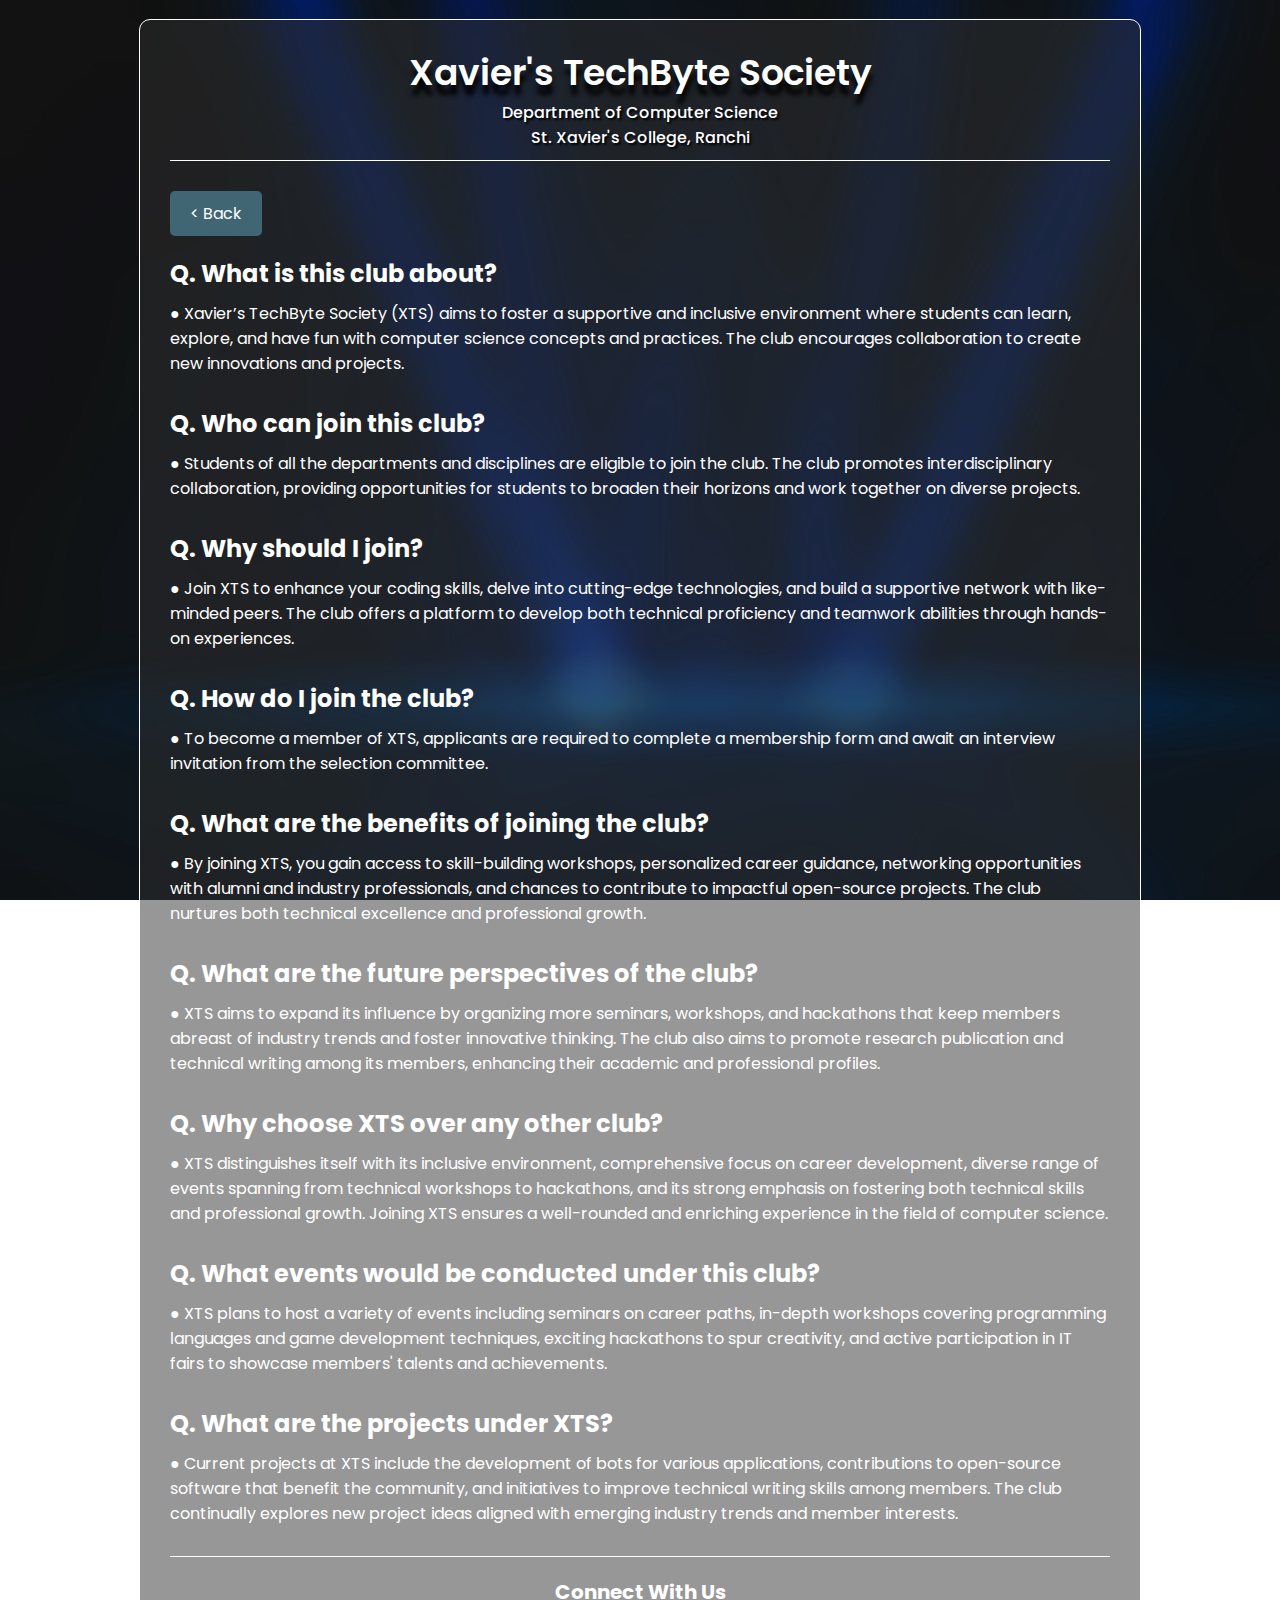
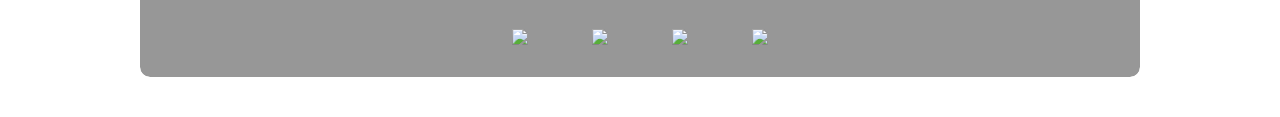
==== templates/faqs.html @ 8b595ccf "frontend update" ====
<!DOCTYPE html>
<html lang="en">
<head>
    <meta charset="UTF-8">
    <meta name="viewport" content="width=device-width, initial-scale=1.0"/>
    <link rel="apple-touch-icon" sizes="180x180" href="/assets/apple-touch-icon.png">
    <link rel="icon" type="image/png" sizes="32x32" href="/assets/favicon-32x32.png">
    <link rel="icon" type="image/png" sizes="16x16" href="/assets/favicon-16x16.png">
    <link rel="manifest" href="/assets/site.webmanifest">
    <link rel="stylesheet" href="/static/faqstyles.css">
    <title>XTS Recruitment Form</title>
</head>
<body>
    <div class="container">
        <h1 class="titleText">Xavier's TechByte Society</h1> 
        <h4 class="subtitleText">Department of Computer Science <br> St. Xavier's College, Ranchi</h4>

        <a href="/register" class="back-button">< Back</a>
        <div class="section">
            <div class="question">
                Q. What is this club about?
            </div>
            <div class="answer">
                ● Xavier’s TechByte Society (XTS) aims to foster a supportive and inclusive environment where students can learn, explore, and have fun with computer science concepts and practices. The club encourages collaboration to create new innovations and projects.
            </div>
        </div>
        
        <div class="section">
            <div class="question">
                Q. Who can join this club?
            </div>
            <div class="answer">
                ● Students of all the departments and disciplines are eligible to join the club. The club promotes interdisciplinary collaboration, providing opportunities for students to broaden their horizons and work together on diverse projects.
            </div>
        </div>
        
        <div class="section">
            <div class="question">
                Q. Why should I join?
            </div>
            <div class="answer">
                ● Join XTS to enhance your coding skills, delve into cutting-edge technologies, and build a supportive network with like-minded peers. The club offers a platform to develop both technical proficiency and teamwork abilities through hands-on experiences.
            </div>
        </div>
        
        <div class="section">
            <div class="question">
                Q. How do I join the club?
            </div>
            <div class="answer">
                ● To become a member of XTS, applicants are required to complete a membership form and await an interview invitation from the selection committee.
            </div>
        </div>
        
        <div class="section">
            <div class="question">
                Q. What are the benefits of joining the club?
            </div>
            <div class="answer">
                ● By joining XTS, you gain access to skill-building workshops, personalized career guidance, networking opportunities with alumni and industry professionals, and chances to contribute to impactful open-source projects. The club nurtures both technical excellence and professional growth.
            </div>
        </div>
        
        <div class="section">
            <div class="question">
                Q. What are the future perspectives of the club?
            </div>
            <div class="answer">
                ● XTS aims to expand its influence by organizing more seminars, workshops, and hackathons that keep members abreast of industry trends and foster innovative thinking. The club also aims to promote research publication and technical writing among its members, enhancing their academic and professional profiles.
            </div>
        </div>
        
        <div class="section">
            <div class="question">
                Q. Why choose XTS over any other club?
            </div>
            <div class="answer">
                ● XTS distinguishes itself with its inclusive environment, comprehensive focus on career development, diverse range of events spanning from technical workshops to hackathons, and its strong emphasis on fostering both technical skills and professional growth. Joining XTS ensures a well-rounded and enriching experience in the field of computer science.
            </div>
        </div>
        
        <div class="section">
            <div class="question">
                Q. What events would be conducted under this club?
            </div>
            <div class="answer">
                ● XTS plans to host a variety of events including seminars on career paths, in-depth workshops covering programming languages and game development techniques, exciting hackathons to spur creativity, and active participation in IT fairs to showcase members' talents and achievements.
            </div>
        </div>
        
        <div class="section">
            <div class="question">
                Q. What are the projects under XTS?
            </div>
            <div class="answer">
                ● Current projects at XTS include the development of bots for various applications, contributions to open-source software that benefit the community, and initiatives to improve technical writing skills among members. The club continually explores new project ideas aligned with emerging industry trends and member interests.
            </div>
        </div>  
        <center>
            <div class="socials">
                <div class="connect">Connect With Us</div>
                <a href="mailto:xts@sxcran.org">
                    <img src="../assets/socials/mail.png" width="40"/>
                </a>
                <a href="https://www.instagram.com/xaviers_techbyte.society/">
                    <img src="../assets/socials/insta.png" width="40"/>
                </a>
                <a href="https://www.youtube.com/@xavierstechbytesociety">
                    <img src="../assets/socials/youtube.png" width="40"/>
                </a>
                <a href="https://www.linkedin.com/in/xavier-s-techbyte-society-a9a676315">
                    <img src="../assets/socials/linkedin.png" width="40"/>  
                </a>  
            </div>
        </center>           
    </div>
</body>
</html>
---- static/faqstyles.css ----
@import url('https://fonts.googleapis.com/css2?family=Poppins:ital,wght@0,100;0,200;0,300;0,400;0,500;0,600;0,700;0,800;0,900;1,100;1,200;1,300;1,400;1,500;1,600;1,700;1,800;1,900&display=swap');

* {
    padding: 0;
    margin: 0;
    box-sizing: border-box;
    font-family: "Poppins", sans-serif;
}

body {
    display: flex;
    justify-content: center;
    align-items: center;
    min-height: 100vh;
    padding: 20px;
    overflow-y: auto; 
    background: url(/static/assets/bg-img.jpg);
    background-size: cover;
    background-attachment: fixed;
}

.container {
    width: 90vw;
    max-width: 1000px;
    background: rgba(48, 48, 48, 0.5);
    padding: 25px 30px;
    border-radius: 10px;
    outline: 1px solid rgb(255, 255, 255);
    margin-bottom: 20px;
}

.titleText {
    font-size: 36px;
    font-weight: 600;
    text-align: center;
    color: white;
    text-shadow: 1px 10px 5px black;
}

.subtitleText {
    font-size: 16px;
    font-weight: 500;
    text-align: center;
    color: white;
    text-shadow: 2px 2px 2px black;
    padding-bottom: 10px;
    margin-bottom: 10px;
    border-bottom: solid 1px white;
}

.section .question{
    font-size: 24px;
    font-weight: 700;
    color: white;
    margin-bottom: 10px;
}

.section .answer{
    font-size: 16px;
    color: white;
    margin-bottom: 30px;
}

.back-button {
    margin: 20px 0px;
    display: inline-block;
    padding: 10px 20px;
    font-size: 16px;
    text-decoration: none;
    color: white;
    background-color: rgba(63, 102, 114, 1);
    border-radius: 5px;
    cursor: pointer;
    text-align: center;
}

.back-button:hover {
    background-color: rgba(56, 71, 204, 1);
}

.connect {
    padding-top: 20px;
    border-top: solid 1px white;
    margin: 20px 0px;
    font-size: 20px;
    font-weight: 700;
    color: white;
}

.socials img{
    margin: 0px 30px;
}

.socials a{
    text-decoration: none;
}

.about-area .checkbox {
    display: flex;
    align-items: center;
    margin-top: 10px;
}


@media (max-width: 800px) {
    .main-info {
        margin-left: 5%;
    }

    .titleText {
        font-size: 24px;
    }

    .subtitleText {
        font-size: 10px;
    }

    .section .question{
        font-size: 20px;
    }

    .section .answer{
        font-size: 12px;
    }

    .connect{
        font-size: 12px;
    }

    .socials img{
        margin: 0px 10px;
        width: 30px;
    }
}
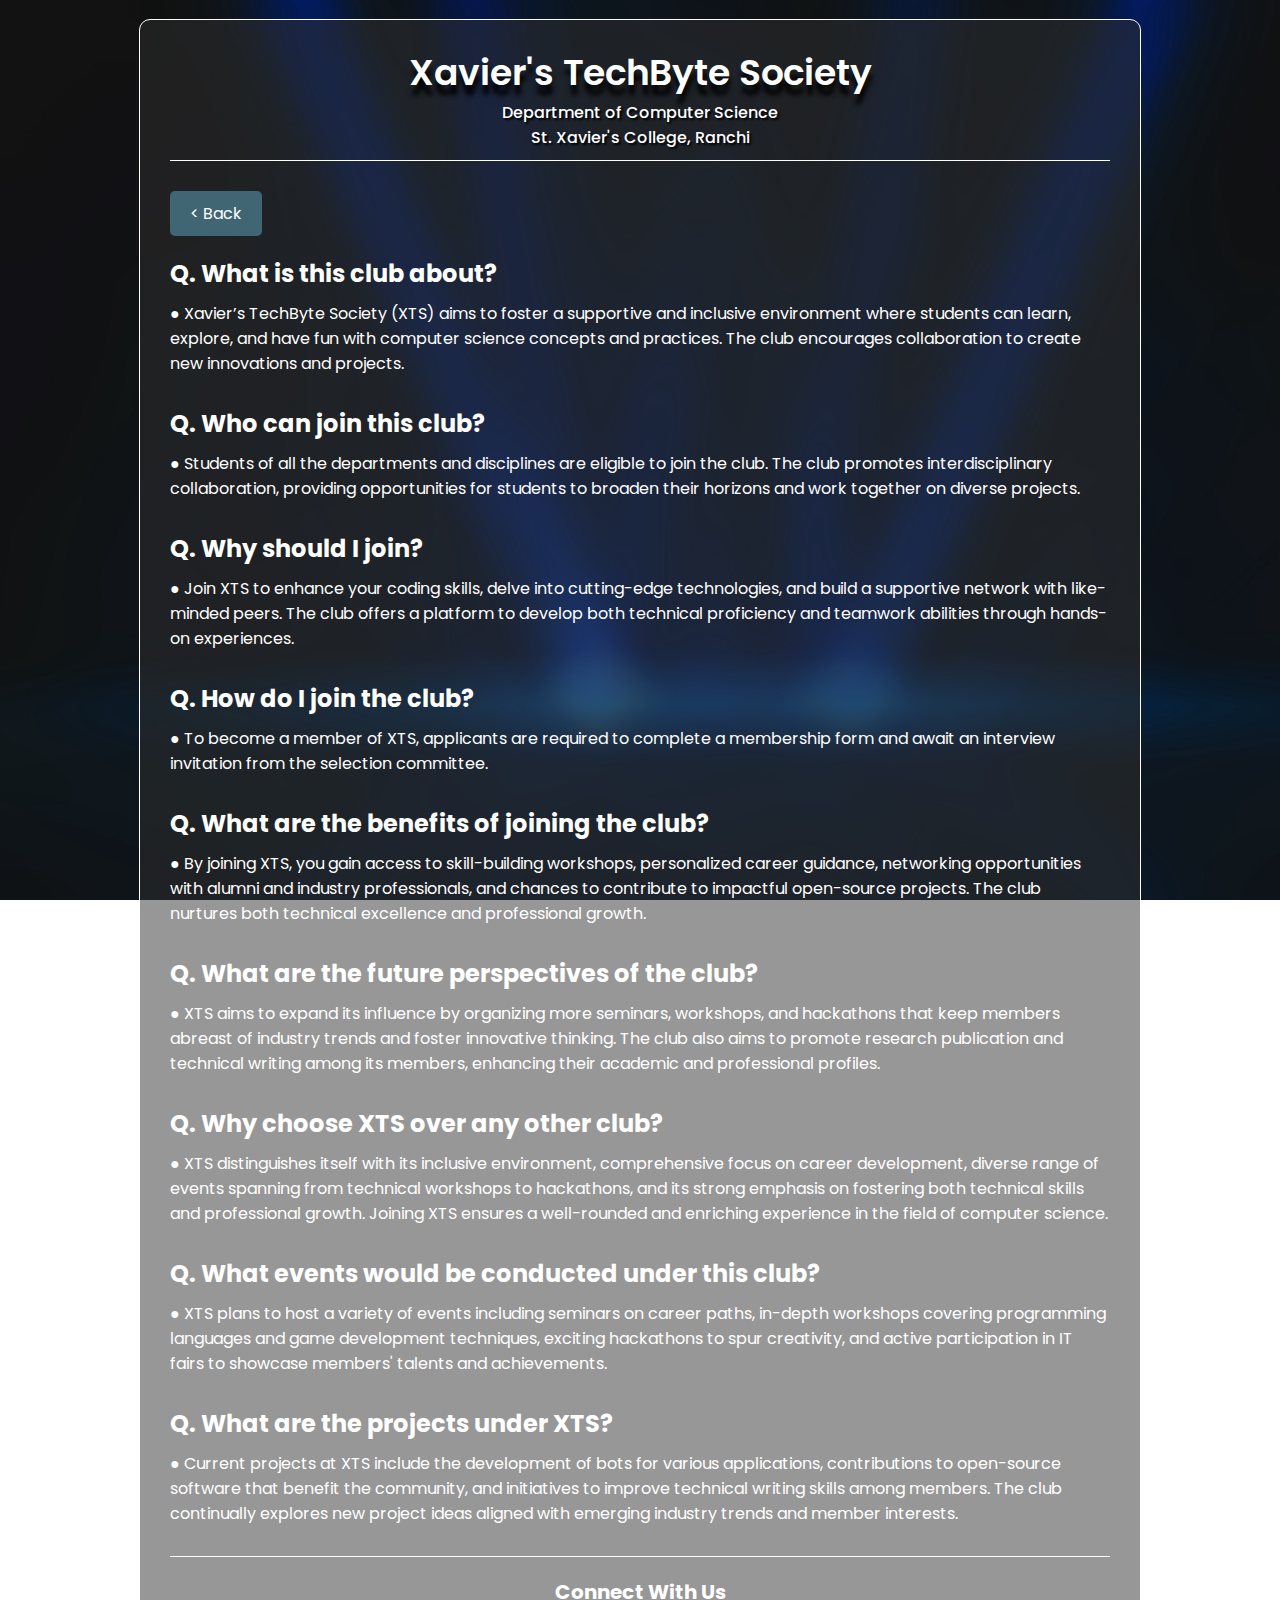
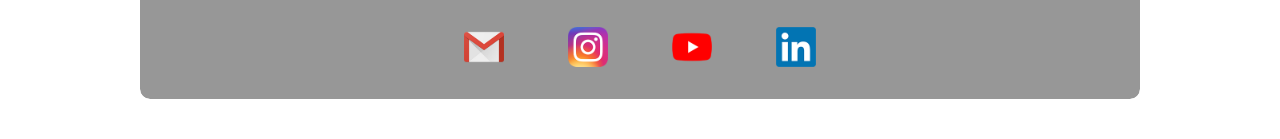
==== commit 27eb8f7f: "frontend update" ====
--- a/templates/faqs.html
+++ b/templates/faqs.html
@@ -100,16 +100,16 @@
             <div class="socials">
                 <div class="connect">Connect With Us</div>
                 <a href="mailto:xts@sxcran.org">
-                    <img src="../assets/socials/mail.png" width="40"/>
+                    <img src="/static//assets/socials/mail.png" width="40"/>
                 </a>
                 <a href="https://www.instagram.com/xaviers_techbyte.society/">
-                    <img src="../assets/socials/insta.png" width="40"/>
+                    <img src="/static//assets/socials/insta.png" width="40"/>
                 </a>
                 <a href="https://www.youtube.com/@xavierstechbytesociety">
-                    <img src="../assets/socials/youtube.png" width="40"/>
+                    <img src="/static//assets/socials/youtube.png" width="40"/>
                 </a>
                 <a href="https://www.linkedin.com/in/xavier-s-techbyte-society-a9a676315">
-                    <img src="../assets/socials/linkedin.png" width="40"/>  
+                    <img src="/static//assets/socials/linkedin.png" width="40"/>  
                 </a>  
             </div>
         </center>           
